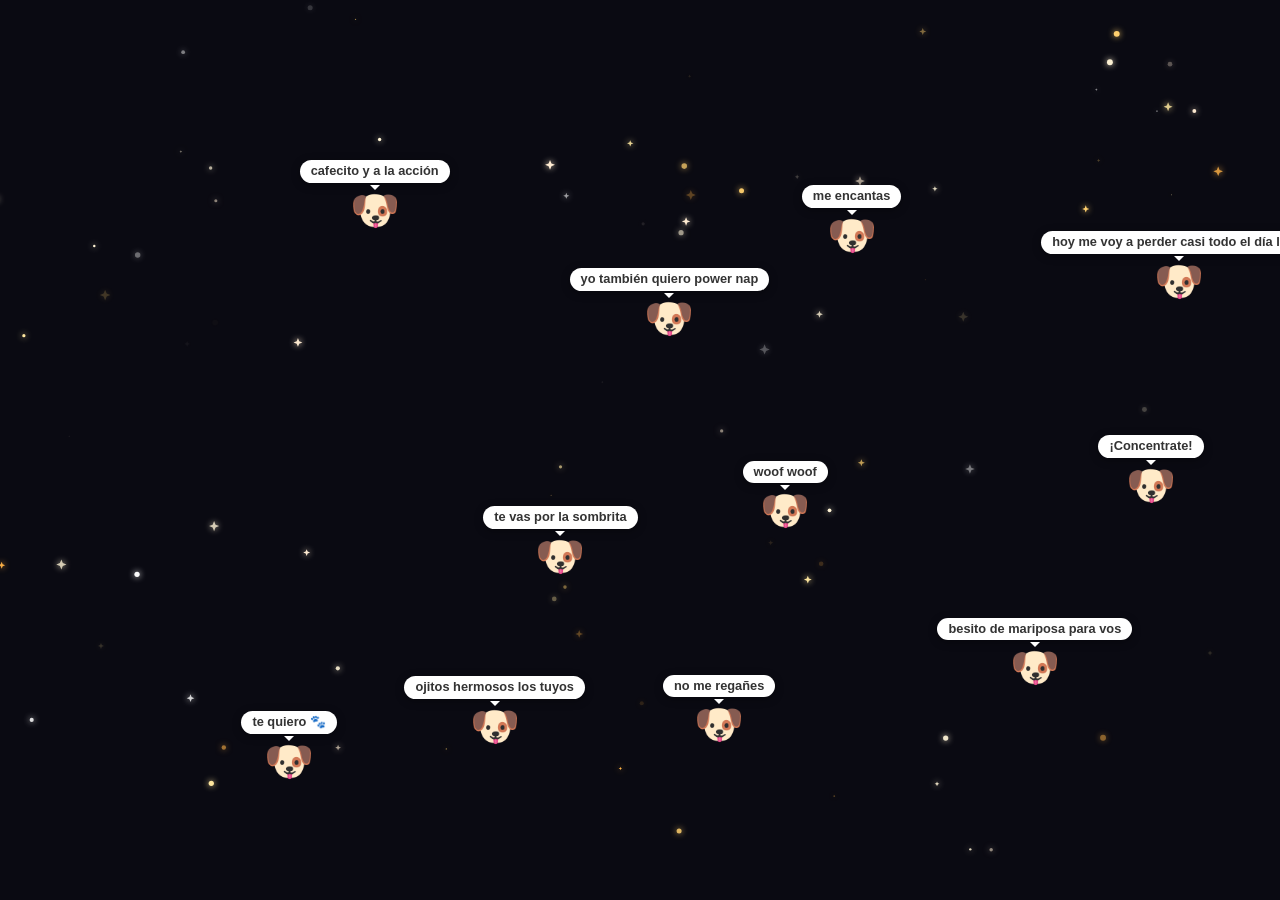
==== index.html @ 67d3f380 "new dog messages" ====
<!DOCTYPE html>
<html lang="es">
<head>
  <meta charset="UTF-8">
  <meta name="viewport" content="width=device-width, initial-scale=1.0">
  <title>Ojitos hermosos</title>
  <link href="https://fonts.googleapis.com/css2?family=Playfair+Display:ital@1&display=swap" rel="stylesheet">
  <link rel="stylesheet" href="css/styles.css">
</head>
<body>

  <canvas id="sparkles"></canvas>

  <script src="js/sparkles.js"></script>
  <script src="js/dog.js"></script>
</body>
</html>
---- css/styles.css ----
*, *::before, *::after {
  margin: 0;
  padding: 0;
  box-sizing: border-box;
}

body {
  background: #0a0a12;
  min-height: 100vh;
  display: flex;
  align-items: center;
  justify-content: center;
  overflow: hidden;
  font-family: 'Playfair Display', Georgia, serif;
}

.text {
  font-size: clamp(1.8rem, 5vw, 3.5rem);
  font-style: italic;
  color: #f5e6d0;
  text-align: center;
  letter-spacing: 0.04em;
  position: relative;
  z-index: 10;
  text-shadow:
    0 0 40px rgba(255, 200, 130, 0.4),
    0 0 80px rgba(255, 160, 80, 0.2);
  animation: fadeIn 2s ease forwards;
  opacity: 0;
}

@keyframes fadeIn {
  to { opacity: 1; }
}

canvas {
  position: fixed;
  top: 0;
  left: 0;
  width: 100%;
  height: 100%;
  pointer-events: none;
  z-index: 1;
}

.dog {
  position: fixed;
  z-index: 20;
  font-size: 2.5rem;
  text-align: center;
  line-height: 1;
  animation: fadeIn 2.5s ease forwards;
  opacity: 0;
}

.speech-bubble {
  background: #fff;
  border-radius: 12px;
  padding: 5px 11px;
  font-size: 0.8rem;
  font-style: normal;
  font-family: Arial, sans-serif;
  color: #333;
  white-space: nowrap;
  margin-bottom: 5px;
  box-shadow: 0 2px 8px rgba(0, 0, 0, 0.35);
  position: relative;
  font-weight: bold;
}

.speech-bubble::after {
  content: '';
  position: absolute;
  bottom: -7px;
  left: 50%;
  transform: translateX(-50%);
  border: 5px solid transparent;
  border-top-color: #fff;
  border-bottom: none;
}
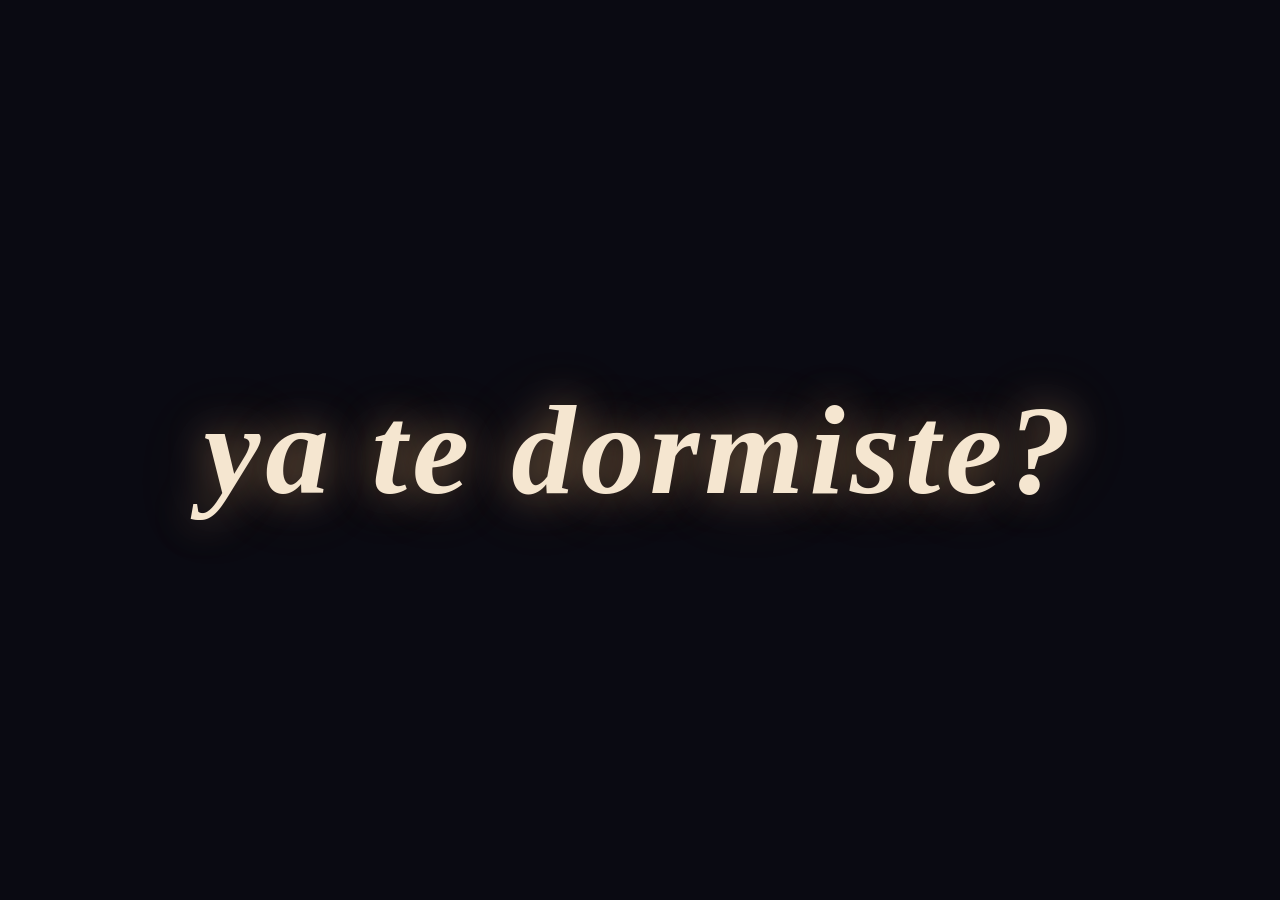
==== commit 5faea151: "ya te dormiste?" ====
--- a/index.html
+++ b/index.html
@@ -3,15 +3,12 @@
 <head>
   <meta charset="UTF-8">
   <meta name="viewport" content="width=device-width, initial-scale=1.0">
-  <title>Ojitos hermosos</title>
+  <title>ya te dormiste?</title>
   <link href="https://fonts.googleapis.com/css2?family=Playfair+Display:ital@1&display=swap" rel="stylesheet">
   <link rel="stylesheet" href="css/styles.css">
 </head>
 <body>
-
-  <canvas id="sparkles"></canvas>
-
-  <script src="js/sparkles.js"></script>
-  <script src="js/dog.js"></script>
+  <h1 class="text" id="main-text">ya te dormiste?</h1>
+  <script src="js/main.js"></script>
 </body>
 </html>
--- a/css/styles.css
+++ b/css/styles.css
@@ -15,66 +15,46 @@
 }
 
 .text {
-  font-size: clamp(1.8rem, 5vw, 3.5rem);
+  font-size: clamp(3rem, 10vw, 8rem);
   font-style: italic;
   color: #f5e6d0;
   text-align: center;
   letter-spacing: 0.04em;
-  position: relative;
-  z-index: 10;
+  cursor: pointer;
+  user-select: none;
+  padding: 1rem 2rem;
   text-shadow:
     0 0 40px rgba(255, 200, 130, 0.4),
     0 0 80px rgba(255, 160, 80, 0.2);
-  animation: fadeIn 2s ease forwards;
+  transition: color 0.3s ease, text-shadow 0.3s ease;
+  animation: fadeIn 1.5s ease forwards;
   opacity: 0;
+}
+
+.text:hover {
+  color: #ffd06e;
+  text-shadow:
+    0 0 60px rgba(255, 200, 130, 0.8),
+    0 0 120px rgba(255, 160, 80, 0.5),
+    0 0 200px rgba(255, 120, 40, 0.2);
+}
+
+.text.shake {
+  animation: shake 0.5s ease, fadeIn 0s forwards;
+  opacity: 1;
 }
 
 @keyframes fadeIn {
   to { opacity: 1; }
 }
 
-canvas {
-  position: fixed;
-  top: 0;
-  left: 0;
-  width: 100%;
-  height: 100%;
-  pointer-events: none;
-  z-index: 1;
+@keyframes shake {
+  0%   { transform: translateX(0) rotate(0deg); }
+  15%  { transform: translateX(-18px) rotate(-2deg); }
+  30%  { transform: translateX(16px) rotate(2deg); }
+  45%  { transform: translateX(-12px) rotate(-1deg); }
+  60%  { transform: translateX(10px) rotate(1deg); }
+  75%  { transform: translateX(-6px) rotate(-0.5deg); }
+  90%  { transform: translateX(4px) rotate(0.3deg); }
+  100% { transform: translateX(0) rotate(0deg); }
 }
-
-.dog {
-  position: fixed;
-  z-index: 20;
-  font-size: 2.5rem;
-  text-align: center;
-  line-height: 1;
-  animation: fadeIn 2.5s ease forwards;
-  opacity: 0;
-}
-
-.speech-bubble {
-  background: #fff;
-  border-radius: 12px;
-  padding: 5px 11px;
-  font-size: 0.8rem;
-  font-style: normal;
-  font-family: Arial, sans-serif;
-  color: #333;
-  white-space: nowrap;
-  margin-bottom: 5px;
-  box-shadow: 0 2px 8px rgba(0, 0, 0, 0.35);
-  position: relative;
-  font-weight: bold;
-}
-
-.speech-bubble::after {
-  content: '';
-  position: absolute;
-  bottom: -7px;
-  left: 50%;
-  transform: translateX(-50%);
-  border: 5px solid transparent;
-  border-top-color: #fff;
-  border-bottom: none;
-}
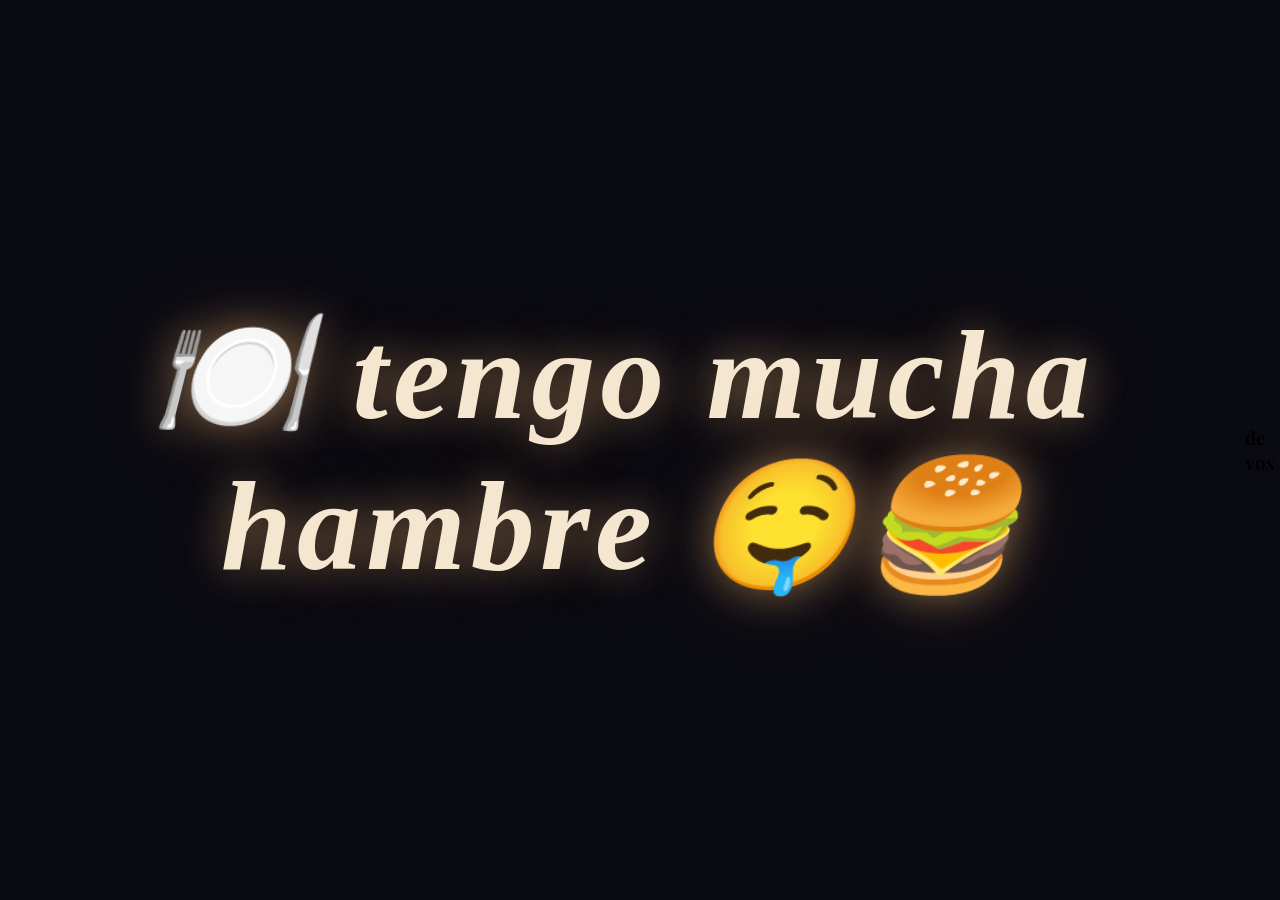
==== commit 45af1b53: "hambre" ====
--- a/index.html
+++ b/index.html
@@ -3,12 +3,14 @@
 <head>
   <meta charset="UTF-8">
   <meta name="viewport" content="width=device-width, initial-scale=1.0">
-  <title>ya te dormiste?</title>
+  <title>🍽️ tengo muchas hambre 🍔</title>
   <link href="https://fonts.googleapis.com/css2?family=Playfair+Display:ital@1&display=swap" rel="stylesheet">
   <link rel="stylesheet" href="css/styles.css">
 </head>
 <body>
-  <h1 class="text" id="main-text">ya te dormiste?</h1>
+  <h1 class="text" id="main-text">🍽️ tengo mucha hambre 🤤🍔</h1>
+  <h3>de vos</h3>
   <script src="js/main.js"></script>
+  <script src="js/burgers.js"></script>
 </body>
 </html>
--- a/css/styles.css
+++ b/css/styles.css
@@ -58,3 +58,18 @@
   90%  { transform: translateX(4px) rotate(0.3deg); }
   100% { transform: translateX(0) rotate(0deg); }
 }
+
+.burger {
+  position: fixed;
+  top: -80px;
+  font-size: 2.5rem;
+  pointer-events: none;
+  animation: fall linear forwards;
+  z-index: 0;
+}
+
+@keyframes fall {
+  0%   { transform: translateY(0) rotate(0deg); opacity: 1; }
+  80%  { opacity: 1; }
+  100% { transform: translateY(110vh) rotate(360deg); opacity: 0; }
+}
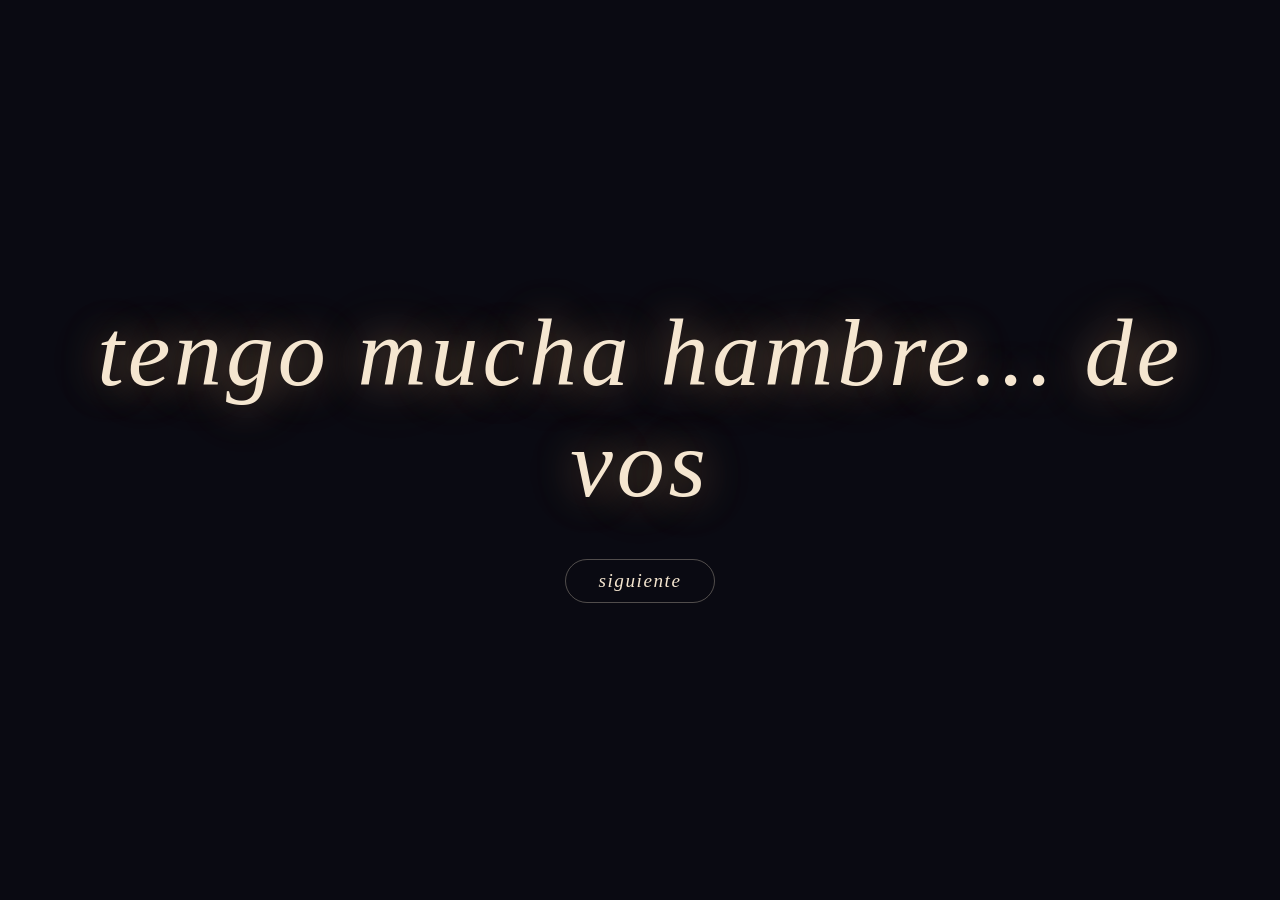
==== commit 468a73cc: "new message" ====
--- a/index.html
+++ b/index.html
@@ -3,14 +3,16 @@
 <head>
   <meta charset="UTF-8">
   <meta name="viewport" content="width=device-width, initial-scale=1.0">
-  <title>🍽️ tengo muchas hambre 🍔</title>
+  <title>para vos</title>
   <link href="https://fonts.googleapis.com/css2?family=Playfair+Display:ital@1&display=swap" rel="stylesheet">
   <link rel="stylesheet" href="css/styles.css">
 </head>
 <body>
-  <h1 class="text" id="main-text">🍽️ tengo mucha hambre 🤤🍔</h1>
-  <h3>de vos</h3>
+  <div class="container">
+    <p class="message" id="message"></p>
+    <button class="btn" id="next-btn">siguiente</button>
+  </div>
   <script src="js/main.js"></script>
-  <script src="js/burgers.js"></script>
+  <script src="js/hearts.js"></script>
 </body>
 </html>
--- a/css/styles.css
+++ b/css/styles.css
@@ -10,66 +10,87 @@
   display: flex;
   align-items: center;
   justify-content: center;
-  overflow: hidden;
   font-family: 'Playfair Display', Georgia, serif;
 }
 
-.text {
-  font-size: clamp(3rem, 10vw, 8rem);
+.container {
+  display: flex;
+  flex-direction: column;
+  align-items: center;
+  gap: 2.5rem;
+  padding: 2rem;
+  text-align: center;
+}
+
+.message {
+  font-size: clamp(2rem, 8vw, 6rem);
   font-style: italic;
   color: #f5e6d0;
-  text-align: center;
   letter-spacing: 0.04em;
-  cursor: pointer;
-  user-select: none;
-  padding: 1rem 2rem;
   text-shadow:
     0 0 40px rgba(255, 200, 130, 0.4),
     0 0 80px rgba(255, 160, 80, 0.2);
-  transition: color 0.3s ease, text-shadow 0.3s ease;
-  animation: fadeIn 1.5s ease forwards;
-  opacity: 0;
-}
-
-.text:hover {
-  color: #ffd06e;
-  text-shadow:
-    0 0 60px rgba(255, 200, 130, 0.8),
-    0 0 120px rgba(255, 160, 80, 0.5),
-    0 0 200px rgba(255, 120, 40, 0.2);
-}
-
-.text.shake {
-  animation: shake 0.5s ease, fadeIn 0s forwards;
-  opacity: 1;
+  animation: fadeIn 0.8s ease forwards;
+  min-height: 1.2em;
 }
 
 @keyframes fadeIn {
-  to { opacity: 1; }
+  from { opacity: 0; transform: translateY(10px); }
+  to   { opacity: 1; transform: translateY(0); }
 }
 
-@keyframes shake {
-  0%   { transform: translateX(0) rotate(0deg); }
-  15%  { transform: translateX(-18px) rotate(-2deg); }
-  30%  { transform: translateX(16px) rotate(2deg); }
-  45%  { transform: translateX(-12px) rotate(-1deg); }
-  60%  { transform: translateX(10px) rotate(1deg); }
-  75%  { transform: translateX(-6px) rotate(-0.5deg); }
-  90%  { transform: translateX(4px) rotate(0.3deg); }
-  100% { transform: translateX(0) rotate(0deg); }
+.btn {
+  font-family: 'Playfair Display', Georgia, serif;
+  font-style: italic;
+  font-size: 1.2rem;
+  color: #f5e6d0;
+  background: transparent;
+  border: 1px solid rgba(245, 230, 208, 0.3);
+  padding: 0.6rem 2rem;
+  border-radius: 999px;
+  cursor: pointer;
+  letter-spacing: 0.08em;
+  transition: color 0.3s, border-color 0.3s, text-shadow 0.3s;
 }
 
-.burger {
-  position: fixed;
-  top: -80px;
-  font-size: 2.5rem;
-  pointer-events: none;
-  animation: fall linear forwards;
-  z-index: 0;
+.btn:hover {
+  color: #ffd06e;
+  border-color: rgba(255, 208, 110, 0.6);
+  text-shadow: 0 0 20px rgba(255, 200, 130, 0.6);
 }
 
-@keyframes fall {
-  0%   { transform: translateY(0) rotate(0deg); opacity: 1; }
-  80%  { opacity: 1; }
-  100% { transform: translateY(110vh) rotate(360deg); opacity: 0; }
+.heart {
+  position: fixed;
+  bottom: -80px;
+  pointer-events: none;
+  z-index: 0;
+  animation: floatUp linear forwards;
+  opacity: 0.85;
 }
+
+@keyframes floatUp {
+  0%   { transform: translateY(0) translateX(0) scale(1);    opacity: 0.9; }
+  50%  { transform: translateY(-50vh) translateX(var(--sway)) scale(1.1); opacity: 0.7; }
+  100% { transform: translateY(-110vh) translateX(0) scale(0.8); opacity: 0; }
+}
+
+.heart-burst {
+  position: fixed;
+  top: 50%;
+  left: 50%;
+  pointer-events: none;
+  z-index: 10;
+  animation: burst ease-out forwards;
+}
+
+@keyframes burst {
+  0%   { transform: translate(-50%, -50%) translate(0, 0) scale(1.2); opacity: 1; }
+  60%  { opacity: 1; }
+  100% { transform: translate(-50%, -50%) translate(var(--dx), var(--dy)) scale(0.3); opacity: 0; }
+}
+
+.btn:disabled {
+  opacity: 0.4;
+  cursor: default;
+  pointer-events: none;
+}
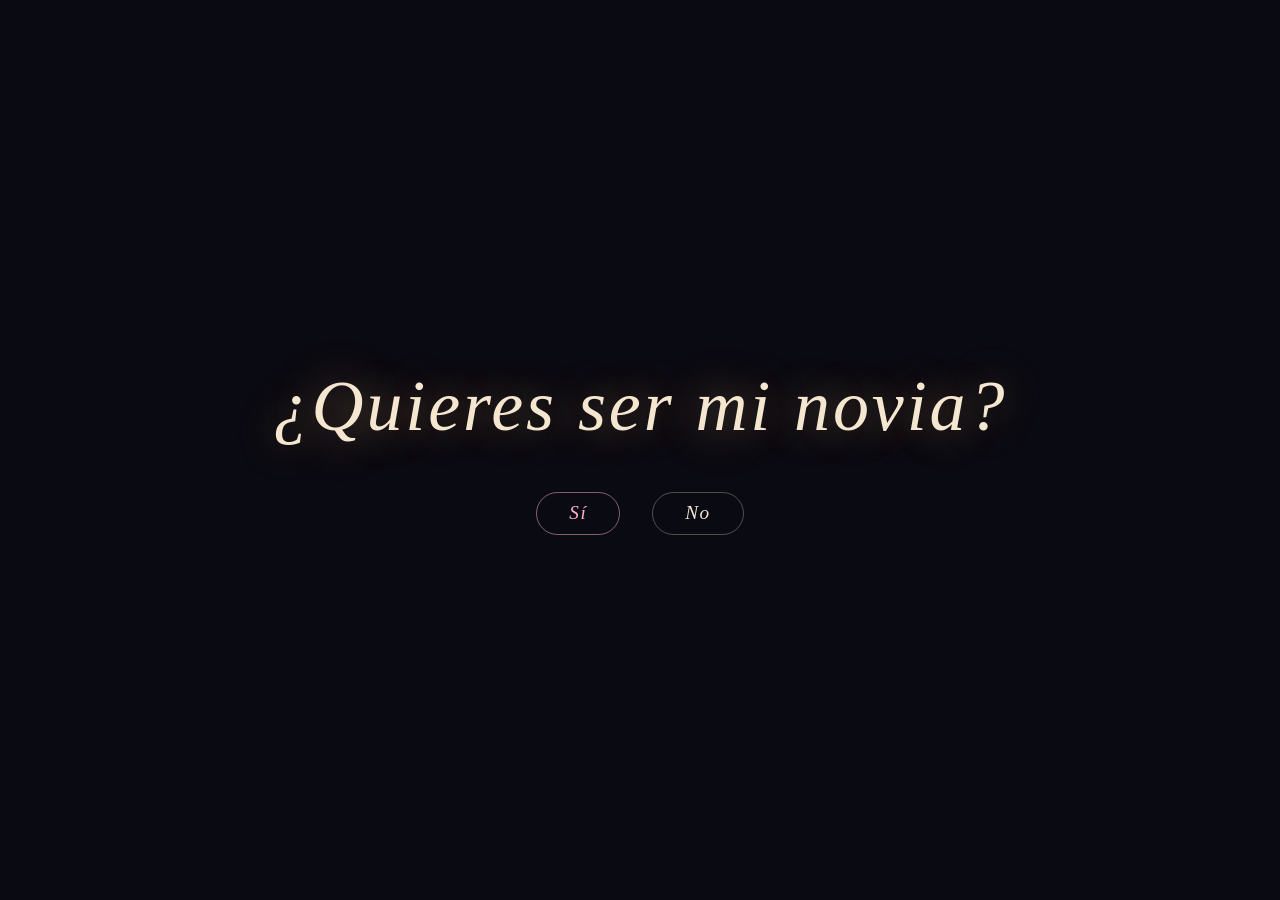
==== commit 29c8a909: "quieres ser mo novia change" ====
--- a/index.html
+++ b/index.html
@@ -3,16 +3,24 @@
 <head>
   <meta charset="UTF-8">
   <meta name="viewport" content="width=device-width, initial-scale=1.0">
-  <title>para vos</title>
+  <title>para vos mi amor</title>
   <link href="https://fonts.googleapis.com/css2?family=Playfair+Display:ital@1&display=swap" rel="stylesheet">
   <link rel="stylesheet" href="css/styles.css">
 </head>
 <body>
-  <div class="container">
-    <p class="message" id="message"></p>
-    <button class="btn" id="next-btn">siguiente</button>
+  <div class="container" id="question-view">
+    <p class="message">¿Quieres ser mi novia?</p>
+    <div class="buttons">
+      <button class="btn btn-yes" id="btn-yes">Sí</button>
+      <button class="btn btn-no" id="btn-no">No</button>
+    </div>
   </div>
+
+  <div class="container hidden" id="result-view">
+    <p class="message">eso, así me gusta</p>
+  </div>
+
+  <script src="js/hearts.js"></script>
   <script src="js/main.js"></script>
-  <script src="js/hearts.js"></script>
 </body>
 </html>
--- a/css/styles.css
+++ b/css/styles.css
@@ -11,6 +11,7 @@
   align-items: center;
   justify-content: center;
   font-family: 'Playfair Display', Georgia, serif;
+  overflow: hidden;
 }
 
 .container {
@@ -22,8 +23,12 @@
   text-align: center;
 }
 
+.hidden {
+  display: none;
+}
+
 .message {
-  font-size: clamp(2rem, 8vw, 6rem);
+  font-size: clamp(1.8rem, 7vw, 4.5rem);
   font-style: italic;
   color: #f5e6d0;
   letter-spacing: 0.04em;
@@ -37,6 +42,13 @@
 @keyframes fadeIn {
   from { opacity: 0; transform: translateY(10px); }
   to   { opacity: 1; transform: translateY(0); }
+}
+
+.buttons {
+  display: flex;
+  gap: 2rem;
+  flex-wrap: wrap;
+  justify-content: center;
 }
 
 .btn {
@@ -57,6 +69,17 @@
   color: #ffd06e;
   border-color: rgba(255, 208, 110, 0.6);
   text-shadow: 0 0 20px rgba(255, 200, 130, 0.6);
+}
+
+.btn-yes {
+  color: #ffb3c6;
+  border-color: rgba(255, 179, 198, 0.5);
+}
+
+.btn-no.dodging {
+  position: fixed;
+  z-index: 20;
+  transition: top 0.18s ease, left 0.18s ease;
 }
 
 .heart {
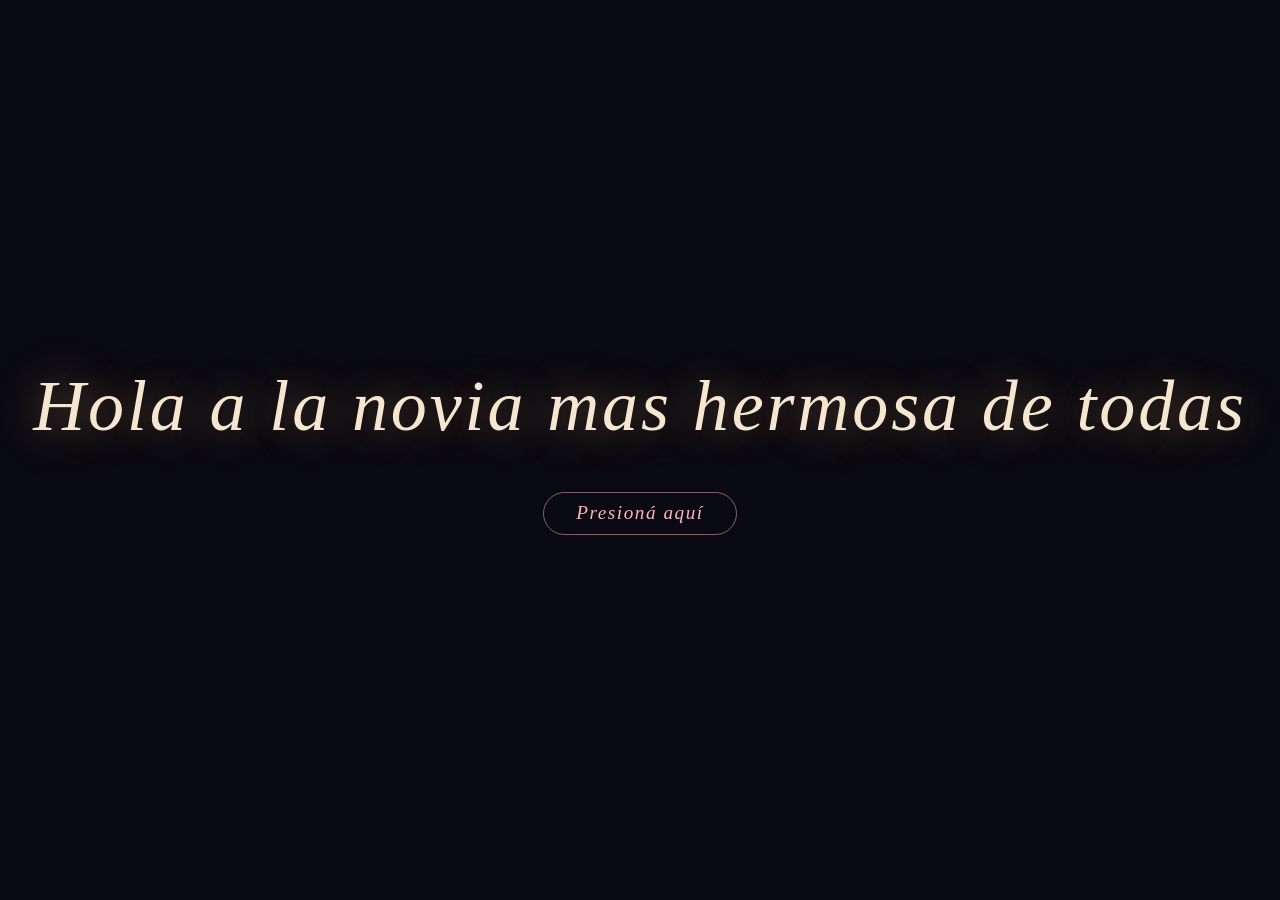
==== commit 25e99163: "new chnages" ====
--- a/index.html
+++ b/index.html
@@ -9,15 +9,14 @@
 </head>
 <body>
   <div class="container" id="question-view">
-    <p class="message">¿Quieres ser mi novia?</p>
+    <p class="message">Hola a la novia mas hermosa de todas</p>
     <div class="buttons">
-      <button class="btn btn-yes" id="btn-yes">Sí</button>
-      <button class="btn btn-no" id="btn-no">No</button>
+      <button class="btn btn-yes" id="btn-continue">Presioná aquí</button>
     </div>
   </div>
 
   <div class="container hidden" id="result-view">
-    <p class="message">eso, así me gusta</p>
+    <p class="message">Por supuesto que me encantaría que vengas, nada me haría mas feliz</p>
   </div>
 
   <script src="js/hearts.js"></script>
--- a/css/styles.css
+++ b/css/styles.css
@@ -76,12 +76,6 @@
   border-color: rgba(255, 179, 198, 0.5);
 }
 
-.btn-no.dodging {
-  position: fixed;
-  z-index: 20;
-  transition: top 0.18s ease, left 0.18s ease;
-}
-
 .heart {
   position: fixed;
   bottom: -80px;
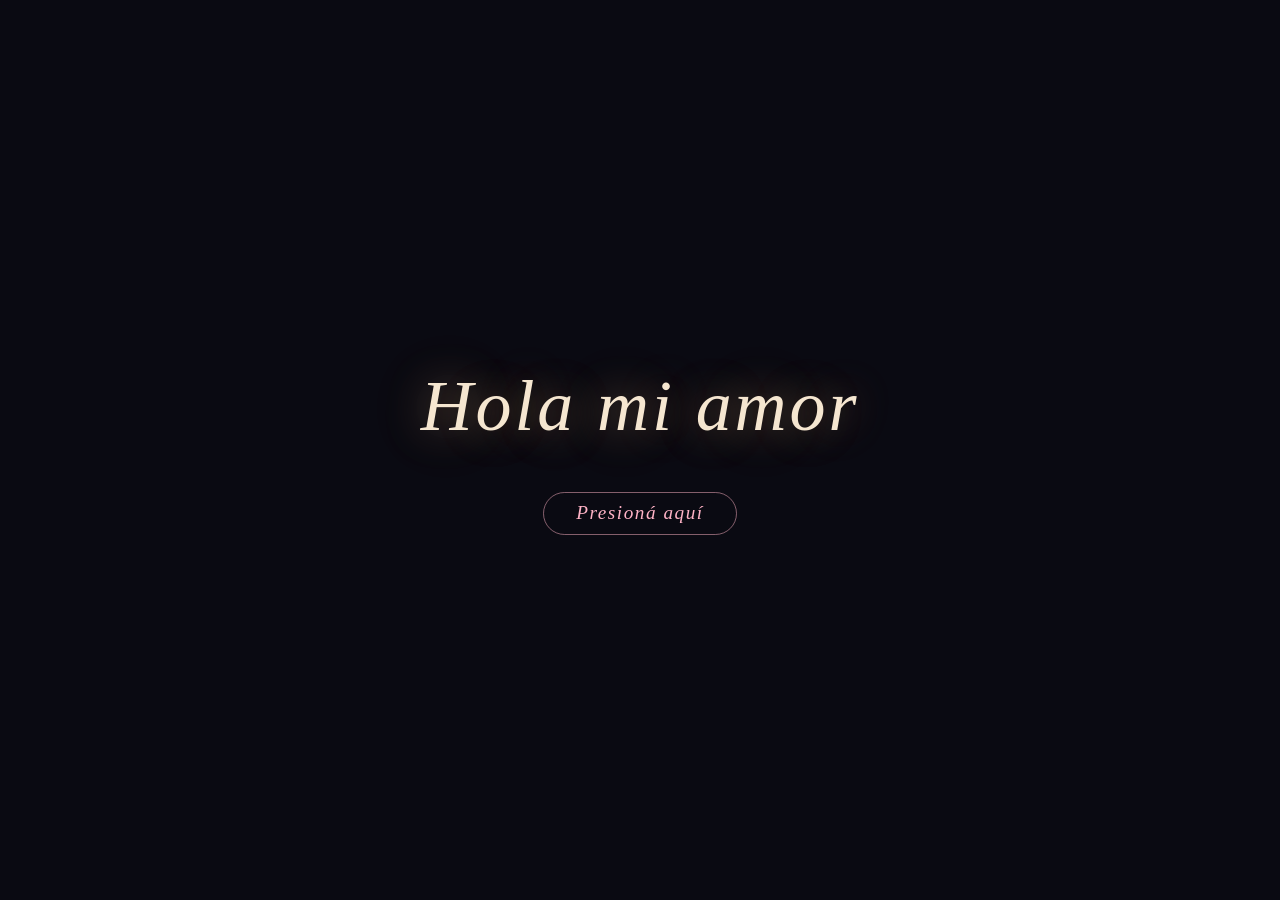
==== commit 3cf21899: "mesiversario" ====
--- a/index.html
+++ b/index.html
@@ -8,15 +8,18 @@
   <link rel="stylesheet" href="css/styles.css">
 </head>
 <body>
-  <div class="container" id="question-view">
-    <p class="message">Hola a la novia mas hermosa de todas</p>
+  <div class="container" id="message-view">
+    <p class="message" id="message-text"></p>
     <div class="buttons">
-      <button class="btn btn-yes" id="btn-continue">Presioná aquí</button>
+      <button class="btn btn-yes" id="btn-next">Presioná aquí</button>
     </div>
   </div>
 
   <div class="container hidden" id="result-view">
-    <p class="message">Por supuesto que me encantaría que vengas, nada me haría mas feliz</p>
+    <div class="gallery">
+      <img src="images/WhatsApp%20Image%202026-07-26%20at%2012.24.06.jpeg" alt="">
+      <img src="images/WhatsApp%20Image%202026-07-26%20at%2012.24.07.jpeg" alt="">
+    </div>
   </div>
 
   <script src="js/hearts.js"></script>
--- a/css/styles.css
+++ b/css/styles.css
@@ -111,3 +111,22 @@
   cursor: default;
   pointer-events: none;
 }
+
+.gallery {
+  display: flex;
+  gap: 1.5rem;
+  flex-wrap: wrap;
+  justify-content: center;
+  align-items: center;
+}
+
+.gallery img {
+  max-width: min(45vw, 380px);
+  max-height: 70vh;
+  border-radius: 16px;
+  object-fit: cover;
+  box-shadow:
+    0 0 40px rgba(255, 200, 130, 0.35),
+    0 0 80px rgba(255, 160, 80, 0.15);
+  animation: fadeIn 1s ease forwards;
+}
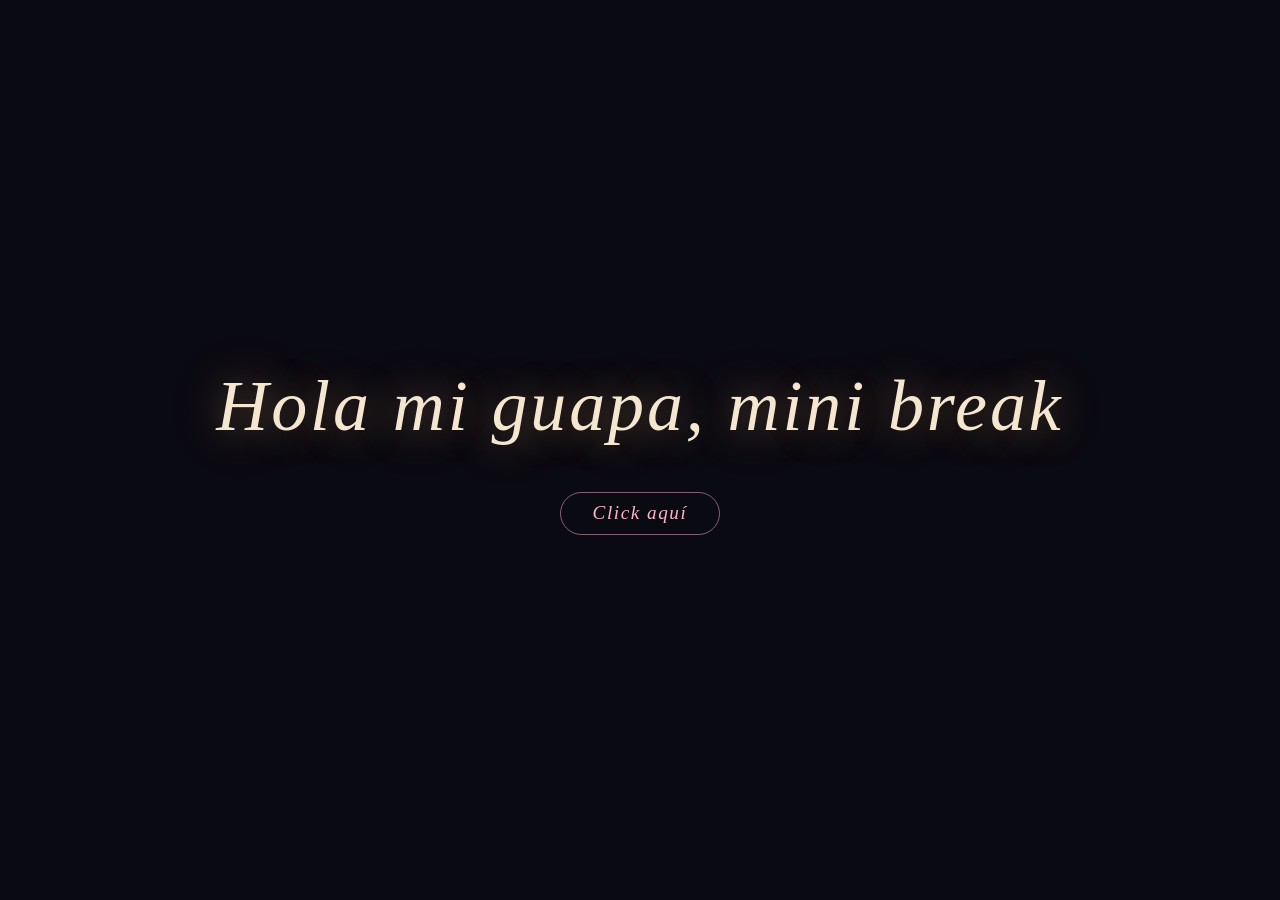
==== commit 4b8cd1c8: "new changes hot" ====
--- a/index.html
+++ b/index.html
@@ -17,12 +17,17 @@
 
   <div class="container hidden" id="result-view">
     <div class="gallery">
-      <img src="images/WhatsApp%20Image%202026-07-26%20at%2012.24.06.jpeg" alt="">
-      <img src="images/WhatsApp%20Image%202026-07-26%20at%2012.24.07.jpeg" alt="">
+      <img src="images/Imagen(1).jpeg" alt="">
+      <img src="images/Imagen (2).jpeg" alt="">
+      <img src="images/Imagen (3).jpeg" alt="">
+      <img src="images/Imagen (4).jpeg" alt="">
+      <img src="images/Imagen (5).jpeg" alt="">
+      <img src="images/Imagen (6).jpeg" alt="">
+      <img src="images/Imagen (7).jpeg" alt="">
+
     </div>
   </div>
 
-  <script src="js/hearts.js"></script>
   <script src="js/main.js"></script>
 </body>
 </html>
--- a/css/styles.css
+++ b/css/styles.css
@@ -76,40 +76,16 @@
   border-color: rgba(255, 179, 198, 0.5);
 }
 
-.heart {
-  position: fixed;
-  bottom: -80px;
-  pointer-events: none;
-  z-index: 0;
-  animation: floatUp linear forwards;
-  opacity: 0.85;
-}
-
-@keyframes floatUp {
-  0%   { transform: translateY(0) translateX(0) scale(1);    opacity: 0.9; }
-  50%  { transform: translateY(-50vh) translateX(var(--sway)) scale(1.1); opacity: 0.7; }
-  100% { transform: translateY(-110vh) translateX(0) scale(0.8); opacity: 0; }
-}
-
-.heart-burst {
-  position: fixed;
-  top: 50%;
-  left: 50%;
-  pointer-events: none;
-  z-index: 10;
-  animation: burst ease-out forwards;
-}
-
-@keyframes burst {
-  0%   { transform: translate(-50%, -50%) translate(0, 0) scale(1.2); opacity: 1; }
-  60%  { opacity: 1; }
-  100% { transform: translate(-50%, -50%) translate(var(--dx), var(--dy)) scale(0.3); opacity: 0; }
-}
-
 .btn:disabled {
   opacity: 0.4;
   cursor: default;
   pointer-events: none;
+}
+
+#result-view {
+  max-height: 100vh;
+  overflow-y: auto;
+  -webkit-overflow-scrolling: touch;
 }
 
 .gallery {
